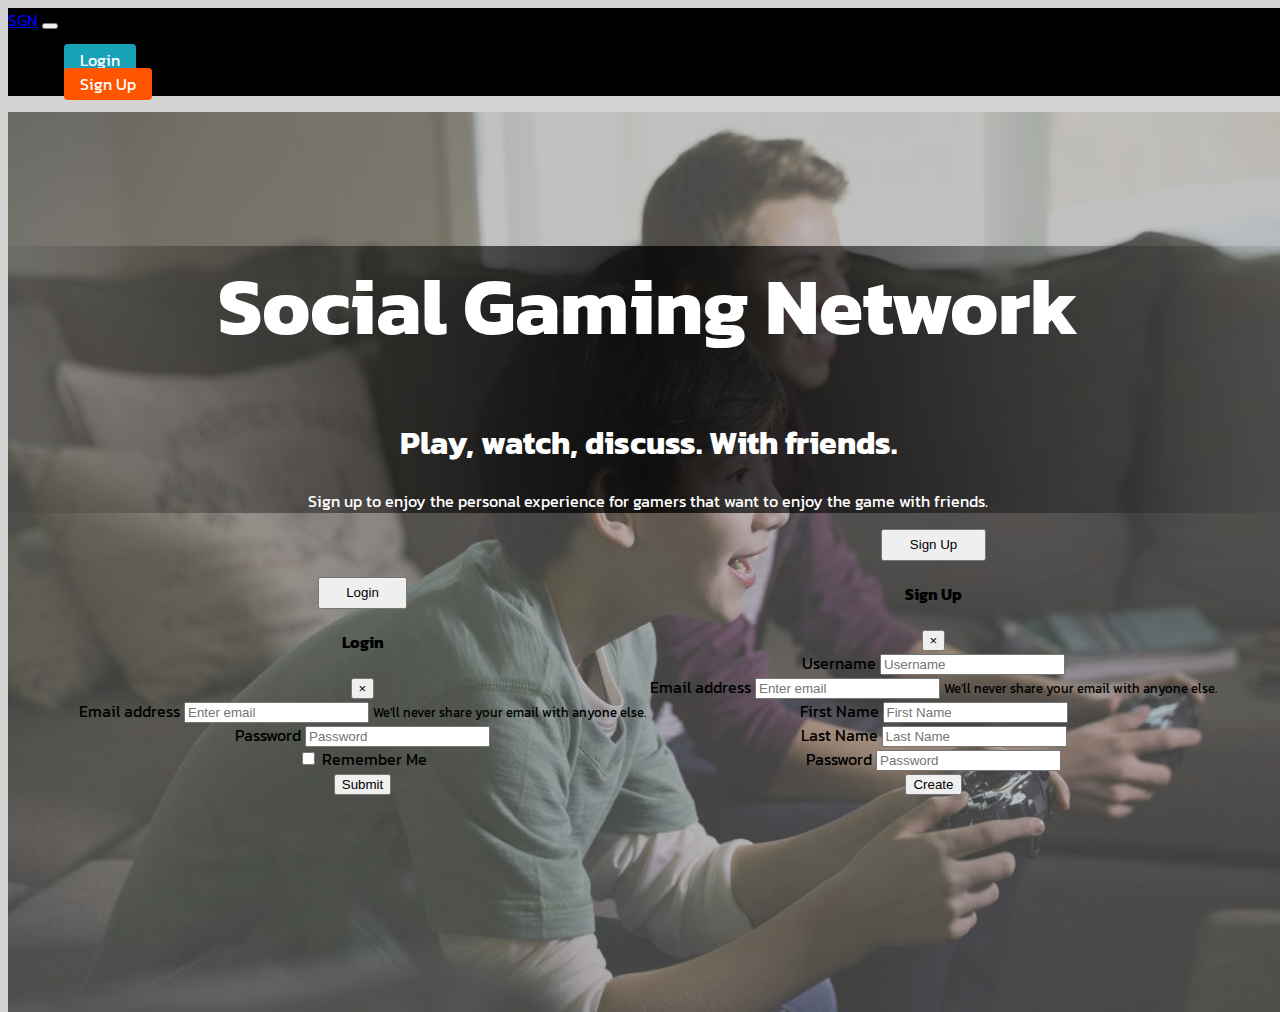
==== sgn/index.html @ 9b9a0b8d "rename back to sgn" ====
<!DOCTYPE html>
<html>

<head>
	<meta charset="utf-8">
	<meta name="viewport" content="width=device-width">
	<link rel="stylesheet" href="https://stackpath.bootstrapcdn.com/bootstrap/4.1.3/css/bootstrap.min.css" integrity="sha384-MCw98/SFnGE8fJT3GXwEOngsV7Zt27NXFoaoApmYm81iuXoPkFOJwJ8ERdknLPMO" crossorigin="anonymous">
	<link href="css/index.css" rel="stylesheet" type="text/css">
	<link href="https://fonts.googleapis.com/css?family=Kanit" rel="stylesheet">
	<script src="https://ajax.googleapis.com/ajax/libs/jquery/3.3.1/jquery.min.js"></script>
	<script src="https://maxcdn.bootstrapcdn.com/bootstrap/4.1.3/js/bootstrap.min.js"></script>
	<link rel="shortcut icon" type="image/x-icon" href="favicon.ico"/>
	<title>Social Gaming Network</title>
	
</head>
<body>
	<!--<div id="header"></div>-->
	<div class="sgnNav">
		<nav class="navbar navbar-expand-lg navbar-dark bg-primary">
	  		<a class="navbar-brand" href="#">SGN</a>
	  		<button class="navbar-toggler" type="button" data-toggle="collapse" data-target="#navbarSupportedContent" aria-controls="navbarSupportedContent" aria-expanded="false" aria-label="Toggle navigation">
	    		<span class="navbar-toggler-icon"></span>
	  		</button>
	  		<div class="collapse navbar-collapse" id="navbarSupportedContent">
	  			<div class="navbar-nav mr-auto"></div>
	    		<ul class="navbar-nav">
	      			<li class="nav-item">
	        			<a class="loginNav nav-link" data-toggle="modal" data-target="#loginModal">Login</a>
	      			</li>
	      			<li class="nav-item">
				        <a class="signUpNav nav-link" data-toggle="modal" data-target="#signUpModal">Sign Up</a>
				    </li>		      			      
			    </ul>		  
			  </div>
	  	</nav>
	</div>
	<!-- <div id="nav-bar">
		<ul>
  			<li><a class="active" href="#SGN">SGN</a></li>
  			<li><a href="#about">About</a></li>  			
		</ul>
		<ul class="float-right">
			<li><a data-toggle="modal" data-target="#loginModal">Login</a></li>
  			<li><a data-toggle="modal" data-target="#signUpModal">Sign Up</a></li>
  		</ul>
	</div> -->
	<div id="contentBackground"></div>
	<div id="content">		
		<div id="contentGreetings">
			<h1 id="sgnTitle">Social Gaming Network</h1>
			<h1>Play, watch, discuss. With friends.</h1>
			<p>Sign up to enjoy the personal experience for gamers that want to enjoy the game with friends.<p>		
		</div>
		<!-- <div id="logo">SGN</div> -->
		<div id="buttonsWrapper">		
			<div id="loginBox">
				<button id="loginButton" type="button" class="btn btn-info btn-lg" data-toggle="modal" data-target="#loginModal" label="Login">Login</button>
				<div class="modal fade" id="loginModal" role="dialog">
					<div class="modal-dialog">
	    
					<!-- Modal content-->
						<div class="modal-content">
							<div class="modal-header">
								<h4 class="modal-title">Login</h4>
								<button type="button" class="close" data-dismiss="modal">&times;</button>							
							</div>
							<div class="modal-body">
								<form id="loginQuery" action="/SGN/php/process_login.php" method="post">			
								  <div class="form-group">
								    <label for="exampleInputEmail1">Email address</label>
								    <input type="text" class="form-control" id="exampleInputEmail1" aria-describedby="emailHelp" placeholder="Enter email" name="main">
								    <small id="emailHelp" class="form-text text-muted">We'll never share your email with anyone else.</small>
								  </div>
								  <div class="form-group">
								    <label for="exampleInputPassword1">Password</label>
								    <input type="password" class="form-control" id="exampleInputPassword1" placeholder="Password" name="password">
								  </div>
								  <div class="form-group form-check">
								    <input type="checkbox" class="form-check-input" id="exampleCheck1">
								    <label class="form-check-label" for="exampleCheck1">Remember Me</label>
								  </div>						  
								</form>
							</div>
							<div class="modal-footer">
								<button type="submit" class="btn btn-primary" form="loginQuery">Submit</button>
							</div>
						</div>

					</div>
				</div>			
			</div>
			<div id="signUpBox">
				<button id="signUpButton" type="button" class="btn btn-info btn-lg" data-toggle="modal" data-target="#signUpModal" label="Login">Sign Up</button>
				<div class="modal fade" id="signUpModal" role="dialog">
					<div class="modal-dialog">
	    
					<!-- Modal content-->
						<div class="modal-content">
							<div class="modal-header">
								<h4 class="modal-title">Sign Up</h4>
								<button type="button" class="close" data-dismiss="modal">&times;</button>							
							</div>
							<div class="modal-body">
								<form id="signUpQuery" action="/SGN/php/process_registration.php" method="post">
								  <div class="form-group">
								    <label for="exampleInputEmail1">Username</label>
								    <input type="text" class="form-control" id="exampleInputEmail1" placeholder="Username" name="username">
								  </div>

								  <div class="form-group">
								    <label for="exampleInputEmail1">Email address</label>
								    <input type="text" class="form-control" id="exampleInputEmail1" aria-describedby="emailHelp" placeholder="Enter email" name="email">
								    <small id="emailHelp" class="form-text text-muted">We'll never share your email with anyone else.</small>
								  </div>
								  <div class="form-group">
								    <label for="exampleInputPassword1">First Name</label>
								    <input type="text" class="form-control" id="exampleInputPassword1" placeholder="First Name" name="first_name">
								  </div>
								  <div class="form-group">
								    <label for="exampleInputPassword1">Last Name</label>
								    <input type=text" class="form-control" id="exampleInputPassword1" placeholder="Last Name" name="last_name">
								  </div>
								  <div class="form-group">
								    <label for="exampleInputPassword1">Password</label>
								    <input type="password" class="form-control" id="exampleInputPassword1" placeholder="Password">
								  </div>

								</form>
							</div>
							<div class="modal-footer">
								<button type="submit" class="btn btn-primary" form="signUpQuery">Create</button>
							</div>
						</div>
					</div>
				</div>					
			<!-- <form id="fname"></form>
			<form id="lname"></form>
			<form id="email"></form>
			<form id="pass"></form> -->
			<!--<button id="confirm">Confirm</button>-->
			<!--<button id="create">Create</button>-->
			</div>
		</div>
		<!-- <div id="contentGreetings">
			<h1>Play the game, watch the game. For friends.</h1>
			<p>Sign up to enjoy the personal experience for gamers that want to enjoy the game with friends.<p>		
		</div> -->
		<div id="subSec1"></div>
		<div id="subSec2"></div>
	</div>
</body>
</html>
---- sgn/css/index.css ----
html {

}
body {
	background-color: #d3d3d3;
	display: inline-block;
	width: 100%;
	font-family: 'Kanit', sans-serif;
}
#loginButton {
	display: inline-block;
}
#Login {
	height: 4.5em;
	width: 10em;
}
#logo {
	display: inline-block;
	vertical-align: top;
	/*padding-left: 3.5em;
	padding-right: 3.5em;*/
	text-align: left;
	font-size: 10em;
}
#contentBackground {
	background: 
		linear-gradient(
			rgb(128,128,128, 0.45),
			rgb(128,128,128, 0.45)
		),
		url('../img/stock1.jpg');
	z-index: -1;
	height: 100%;
	width: 100%;
	background-size: cover;
	background-repeat: no-repeat;
	position: absolute;
	/*background-image: url('../img/stock1.jpg');
	background-size: cover;
	background-repeat: no-repeat;
	position: absolute;
	z-index: -1;
	height: 100%;
	width: 100%;*/
}
#content {
	margin-top: 5em;
	display: inline-block;
	width: 100%;
	font-family: 'Kanit', sans-serif;
	/*background-image: url('../img/c9win.jpeg');*/
	/*background-color: #d3d3d3;
	background-blend-mode: multiply;*/
}
.form-group {
	
}
input {	
	/*width: 30% !important;*/
}
#loginQuery {
	display: inline-block;
	position: right;

}
/*li {
    float: left;

}

li a {
    display: block;
    color: white;
    text-align: center;
    padding: 14px 16px;
    text-decoration: none;
}

li a:hover:not(.active) {
    /*background-color: #111;
    
}*/
.loginNav {
	background-color: #17a2b8;
}
.navbar-nav .nav-item .signUpNav.nav-link {
	padding-top: 0.25em;
	padding-bottom: 0.25em;
	padding-left: 1em;
	padding-right: 1em;
	border-radius: 0.25em;
	transition: 0.7s;
	color: white;
	background-color: #f50;
}
.navbar-nav .nav-item .loginNav.nav-link {
	padding-top: 0.25em;
	padding-bottom: 0.25em;
	padding-left: 1em;
	padding-right: 1em;
	border-radius: 0.25em;
	transition: 0.7s;
	color: white;
}
.navbar-nav .nav-item .loginNav.nav-link:hover {
	color: black;
	background-color: #30d0f0;
}
.navbar-nav .nav-item .signUpNav.nav-link:hover {
	color: black;
	background-color: #f70;
}
.active {
    /*background-color: #ff8533;*/
    text-decoration: none;
}
#buttonsWrapper {
	text-align: center;
}
#loginBox {
	display: inline-block;
	/*text-align: center;*/
	/*margin: 1em;*/
}
#signUpBox {
	display: inline-block;
	/*margin: 1em;*/
}
#loginButton {
	padding: 0.5em 2em;
}
#signUpButton {
	padding: 0.5em 2em;	
}
.bg-primary {
	background-color: black !important;
}
.sgnNav {
	/*background-color: gray;*/
	/*-webkit-text-stroke-width: 0.5px;
    -webkit-text-stroke-color: black;*/
}
.nav-item {
	margin-left: 1em;
}
.navbar-brand {
	font-family: 'Kanit', sans-serif;
}
.nav-link {
	font-family: 'Kanit', sans-serif;
}
#contentGreetings {
	background-image: linear-gradient(to right, rgba(0,0,0,0.05), rgba(0,0,0,0.8) 50%, rgba(0,0,0,0.05) 100%);
	/*background-image: linear-gradient(to right, #000000, #000000 10%, #FF0000 100%);*/
	color: white;
	/*-webkit-text-stroke-width: 0.75px;
    -webkit-text-stroke-color: black;*/
	text-align: center;
}
#sgnTitle {
	font-size: 5em;
}
/*#signUp {
	height: 4.5em;
	width: 10em;	
}*/
/*ul {
	font-family: 'Kanit', sans-serif;
    list-style-type: none;
    margin: 0;
    padding: 0;
    overflow: hidden;
    background-color: #333;
    position: fixed;
    top: 0;
    width: 100%;
    text-decoration: none;
}*/
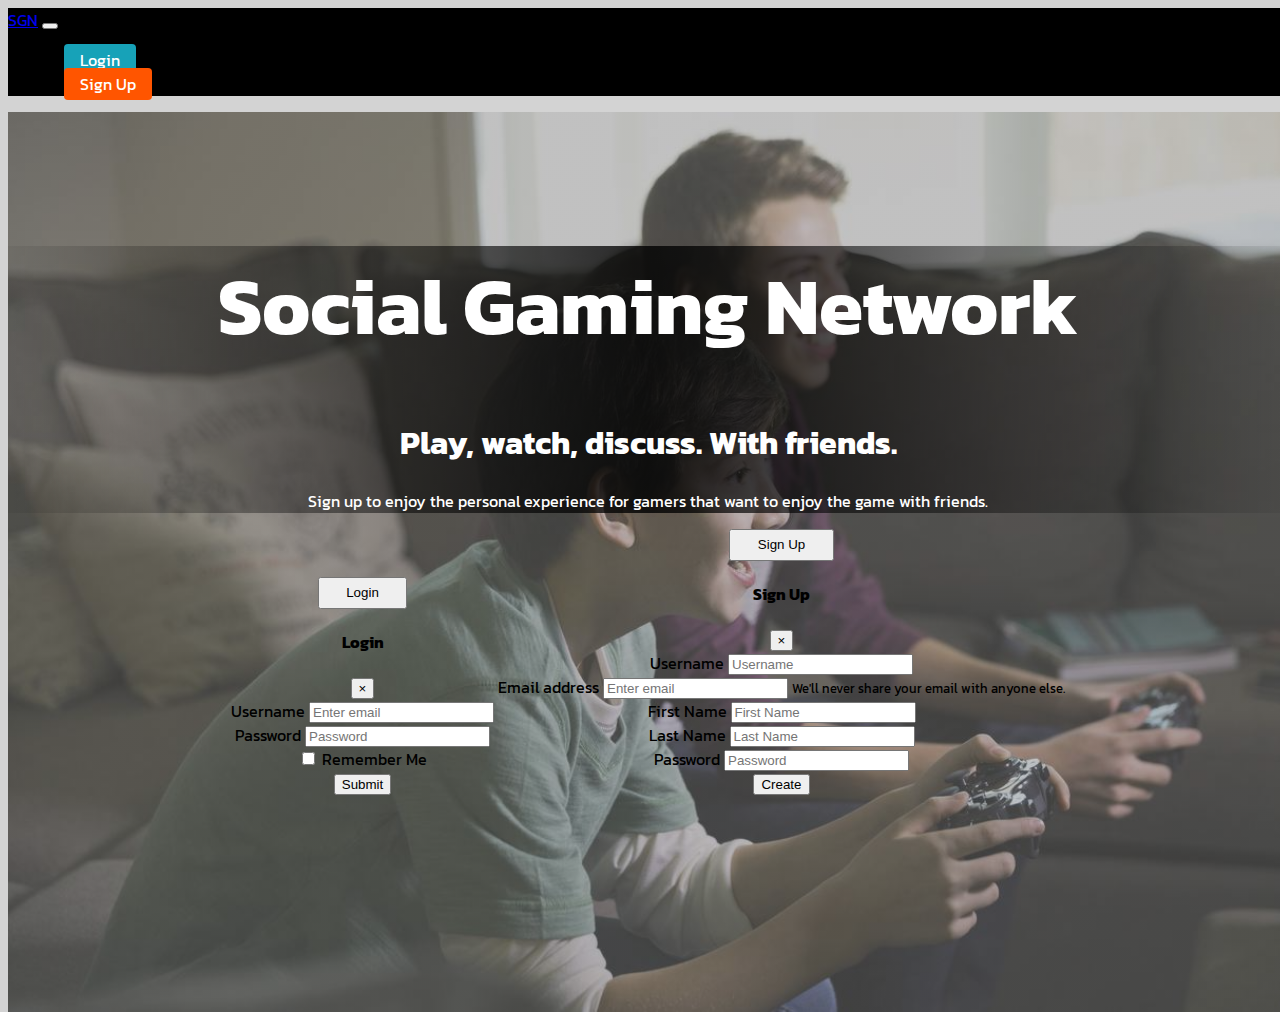
==== commit 15ff23d9: "Pre-demo build" ====
--- a/sgn/index.html
+++ b/sgn/index.html
@@ -67,9 +67,9 @@
 							<div class="modal-body">
 								<form id="loginQuery" action="/SGN/php/process_login.php" method="post">			
 								  <div class="form-group">
-								    <label for="exampleInputEmail1">Email address</label>
+								    <label for="exampleInputEmail1">Username</label>
 								    <input type="text" class="form-control" id="exampleInputEmail1" aria-describedby="emailHelp" placeholder="Enter email" name="main">
-								    <small id="emailHelp" class="form-text text-muted">We'll never share your email with anyone else.</small>
+								    <!--<small id="emailHelp" class="form-text text-muted">We'll never share your email with anyone else.</small>-->
 								  </div>
 								  <div class="form-group">
 								    <label for="exampleInputPassword1">Password</label>
@@ -122,7 +122,7 @@
 								  </div>
 								  <div class="form-group">
 								    <label for="exampleInputPassword1">Password</label>
-								    <input type="password" class="form-control" id="exampleInputPassword1" placeholder="Password">
+								    <input type="password" class="form-control" id="exampleInputPassword1" placeholder="Password" name="password">
 								  </div>
 
 								</form>
